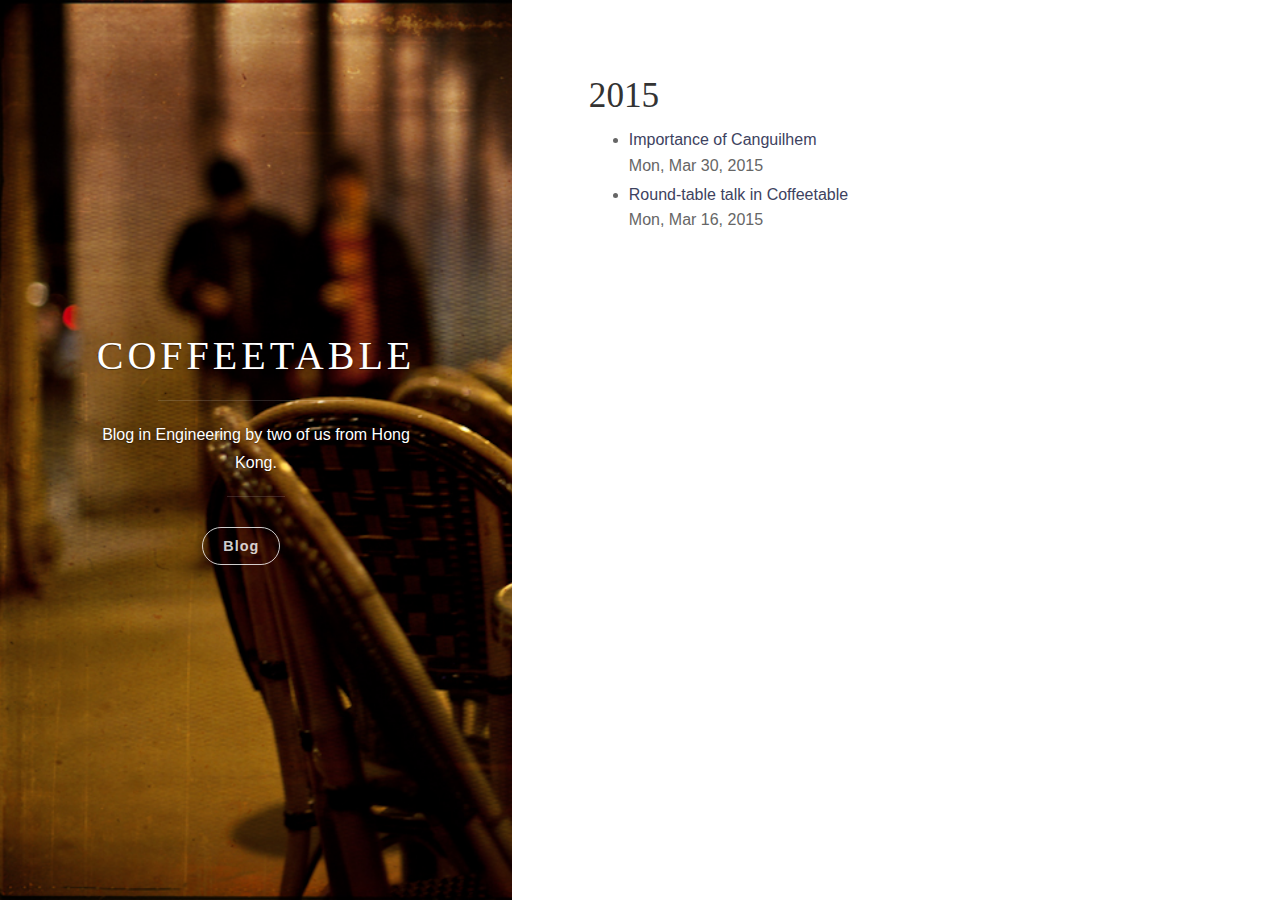
==== post/index.html @ ec307220 "first commit" ====
<!DOCTYPE html>
<html xmlns="http://www.w3.org/1999/xhtml" xml:lang="en" lang="en-us">
<head>
    <meta http-equiv="content-type" content="text/html; charset=utf-8">
    
    <meta name="viewport" content="width=device-width, initial-scale=1.0, maximum-scale=1">
    <title> Posts &middot; COFFEETABLE </title>
    
    <link rel="stylesheet" type="text/css" href="https://coffeetable.github.io/css/uno.min.css" />
    <link rel="stylesheet" type="text/css" href="https://coffeetable.github.io/css/lightGallery.css" />
    
    <link rel="apple-touch-icon-precomposed" sizes="144x144" href="https://coffeetable.github.io/apple-touch-icon-144-precomposed.png">
    <link rel="shortcut icon" href="https://coffeetable.github.io/favicon.ico">
    
    <link href="https://coffeetable.github.io/post/index.xml" rel="alternate" type="application/rss+xml" title="COFFEETABLE" />
    
    <script src="https://coffeetable.github.io/js/jquery.min.js"></script>
    <script src="https://coffeetable.github.io/js/main.min.js">
    </script>
</head>

    <body>
        <span class="mobile btn-mobile-menu">
        <i class="fa fa-bars btn-mobile-menu__icon"></i>
        <i class="fa fa-times btn-mobile-close__icon hidden"> </i>
    </span>

<header class="  panel-cover panel-cover--collapsed "  style="background-image: url(/images/cover.jpg)"  id="scriptHeader">
    <div class="panel-main">
        <div class="panel-main__inner panel-inverted">
            <div class="panel-main__content"> 
                <h1 class="panel-cover__title panel-title">
                    <a href="https://coffeetable.github.io"  title="link to homepage for COFFEETABLE">COFFEETABLE</a>
                </h1>
                <hr class="panel-cover__divider" />
                <p class="panel-cover__description">  Blog in Engineering by two of us from Hong Kong.  </p>
                <hr class="panel-cover__divider panel-cover__divider--secondary" />
                <div class="navigation-wrapper">
                    <nav class="cover-navigation cover-navigation--primary">
                        <ul class="navigation">
                            <li class="navigation__item"><a href="https://coffeetable.github.io/#blog" title="link to COFFEETABLE blog" class="blog-button">Blog</a> </li>
                            </br>  </ul>
                    </nav> <nav class="cover-navigation navigation--social">
    <ul class="navigation">    </br>    </ul>
</nav>
 </div>
            </div>
        </div>
        <div class="panel-cover--overlay"></div>
    </div>
</header>
<noscript>
    <style>
        #scriptHeader {display:none;}
    </style>

    <header class="panel-cover panel-cover--collapsed" style="background-image: url(/images/cover.jpg)">
        <div class="panel-main">
            <div class="panel-main__inner panel-inverted">
                <div class="panel-main__content"> 
                    <h1 class="panel-cover__title panel-title">
                        <a href="https://coffeetable.github.io"  title="link to homepage for COFFEETABLE">COFFEETABLE</a>
                    </h1>
                    <hr class="panel-cover__divider" />
                    <p class="panel-cover__description">  Blog in Engineering by two of us from Hong Kong.  </p>
                    <hr class="panel-cover__divider panel-cover__divider--secondary" />
                    <div class="navigation-wrapper">
                        <nav class="cover-navigation cover-navigation--primary">
                            <ul class="navigation">
                                <li class="navigation__item"><a href="https://coffeetable.github.io/#blog" title="link to COFFEETABLE blog" class="blog-button">Blog</a> </li>
                                </br>  </ul>
                        </nav> <nav class="cover-navigation navigation--social">
    <ul class="navigation">    </br>    </ul>
</nav>
 </div>
                </div>
            </div>
            <div class="panel-cover--overlay"></div>
        </div>
    </header>
</noscript>

        <div class="content-wrapper">
            <div class="content-wrapper__inner">
                
                <h2>2015</h2>
                <ul id="list">
                    
                    <li>
                        <a href="https://coffeetable.github.io/2015/03/30/importance-of-canguilhem/">Importance of Canguilhem </a>
                        <div class="meta">Mon, Mar 30, 2015</div>
                    </li>
                    
                    <li>
                        <a href="https://coffeetable.github.io/2015/03/16/round-table-talk-in-coffeetable/">Round-table talk in Coffeetable </a>
                        <div class="meta">Mon, Mar 16, 2015</div>
                    </li>
                    
                </ul>
                
            </div>
        </div>
    </body>
    
</html>
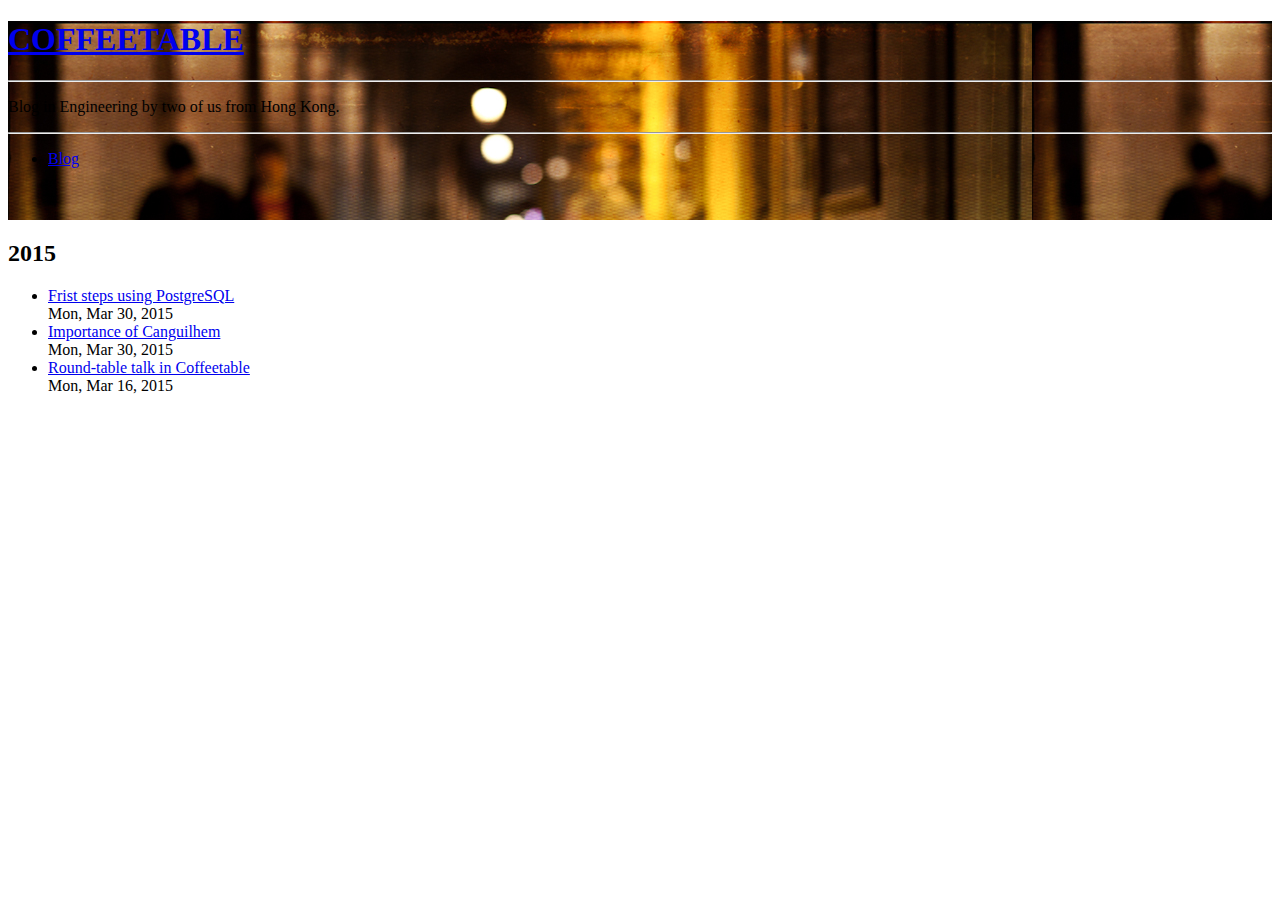
==== commit 64a88cd5: "Posted new article "Frist steps using PostgreSQL"" ====
--- a/post/index.html
+++ b/post/index.html
@@ -6,16 +6,16 @@
     <meta name="viewport" content="width=device-width, initial-scale=1.0, maximum-scale=1">
     <title> Posts &middot; COFFEETABLE </title>
     
-    <link rel="stylesheet" type="text/css" href="https://coffeetable.github.io/css/uno.min.css" />
-    <link rel="stylesheet" type="text/css" href="https://coffeetable.github.io/css/lightGallery.css" />
+    <link rel="stylesheet" type="text/css" href="http://localhost:1313/css/uno.min.css" />
+    <link rel="stylesheet" type="text/css" href="http://localhost:1313/css/lightGallery.css" />
     
-    <link rel="apple-touch-icon-precomposed" sizes="144x144" href="https://coffeetable.github.io/apple-touch-icon-144-precomposed.png">
-    <link rel="shortcut icon" href="https://coffeetable.github.io/favicon.ico">
+    <link rel="apple-touch-icon-precomposed" sizes="144x144" href="http://localhost:1313/apple-touch-icon-144-precomposed.png">
+    <link rel="shortcut icon" href="http://localhost:1313/favicon.ico">
     
-    <link href="https://coffeetable.github.io/post/index.xml" rel="alternate" type="application/rss+xml" title="COFFEETABLE" />
+    <link href="http://localhost:1313/post/index.xml" rel="alternate" type="application/rss+xml" title="COFFEETABLE" />
     
-    <script src="https://coffeetable.github.io/js/jquery.min.js"></script>
-    <script src="https://coffeetable.github.io/js/main.min.js">
+    <script src="http://localhost:1313/js/jquery.min.js"></script>
+    <script src="http://localhost:1313/js/main.min.js">
     </script>
 </head>
 
@@ -30,7 +30,7 @@
         <div class="panel-main__inner panel-inverted">
             <div class="panel-main__content"> 
                 <h1 class="panel-cover__title panel-title">
-                    <a href="https://coffeetable.github.io"  title="link to homepage for COFFEETABLE">COFFEETABLE</a>
+                    <a href="http://localhost:1313"  title="link to homepage for COFFEETABLE">COFFEETABLE</a>
                 </h1>
                 <hr class="panel-cover__divider" />
                 <p class="panel-cover__description">  Blog in Engineering by two of us from Hong Kong.  </p>
@@ -38,7 +38,7 @@
                 <div class="navigation-wrapper">
                     <nav class="cover-navigation cover-navigation--primary">
                         <ul class="navigation">
-                            <li class="navigation__item"><a href="https://coffeetable.github.io/#blog" title="link to COFFEETABLE blog" class="blog-button">Blog</a> </li>
+                            <li class="navigation__item"><a href="http://localhost:1313/#blog" title="link to COFFEETABLE blog" class="blog-button">Blog</a> </li>
                             </br>  </ul>
                     </nav> <nav class="cover-navigation navigation--social">
     <ul class="navigation">    </br>    </ul>
@@ -59,7 +59,7 @@
             <div class="panel-main__inner panel-inverted">
                 <div class="panel-main__content"> 
                     <h1 class="panel-cover__title panel-title">
-                        <a href="https://coffeetable.github.io"  title="link to homepage for COFFEETABLE">COFFEETABLE</a>
+                        <a href="http://localhost:1313"  title="link to homepage for COFFEETABLE">COFFEETABLE</a>
                     </h1>
                     <hr class="panel-cover__divider" />
                     <p class="panel-cover__description">  Blog in Engineering by two of us from Hong Kong.  </p>
@@ -67,7 +67,7 @@
                     <div class="navigation-wrapper">
                         <nav class="cover-navigation cover-navigation--primary">
                             <ul class="navigation">
-                                <li class="navigation__item"><a href="https://coffeetable.github.io/#blog" title="link to COFFEETABLE blog" class="blog-button">Blog</a> </li>
+                                <li class="navigation__item"><a href="http://localhost:1313/#blog" title="link to COFFEETABLE blog" class="blog-button">Blog</a> </li>
                                 </br>  </ul>
                         </nav> <nav class="cover-navigation navigation--social">
     <ul class="navigation">    </br>    </ul>
@@ -87,12 +87,17 @@
                 <ul id="list">
                     
                     <li>
-                        <a href="https://coffeetable.github.io/2015/03/30/importance-of-canguilhem/">Importance of Canguilhem </a>
+                        <a href="http://localhost:1313/2015/03/30/frist-steps-using-postgresql/">Frist steps using PostgreSQL </a>
                         <div class="meta">Mon, Mar 30, 2015</div>
                     </li>
                     
                     <li>
-                        <a href="https://coffeetable.github.io/2015/03/16/round-table-talk-in-coffeetable/">Round-table talk in Coffeetable </a>
+                        <a href="http://localhost:1313/2015/03/30/importance-of-canguilhem/">Importance of Canguilhem </a>
+                        <div class="meta">Mon, Mar 30, 2015</div>
+                    </li>
+                    
+                    <li>
+                        <a href="http://localhost:1313/2015/03/16/round-table-talk-in-coffeetable/">Round-table talk in Coffeetable </a>
                         <div class="meta">Mon, Mar 16, 2015</div>
                     </li>
                     
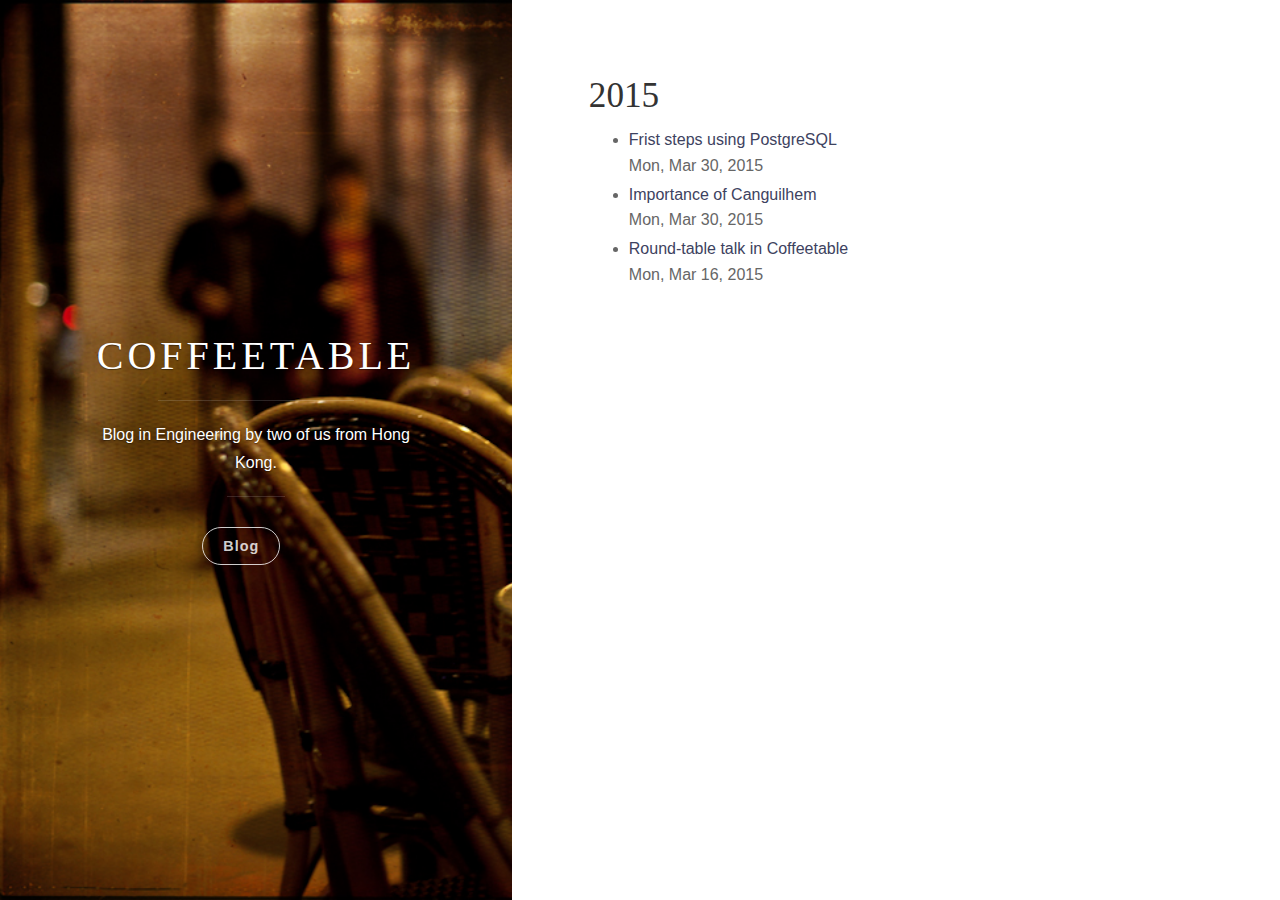
==== commit 3cb7f8d3: "rebuilding site 2015年 3月30日 月曜日 16時30分50秒 JST" ====
--- a/post/index.html
+++ b/post/index.html
@@ -6,16 +6,16 @@
     <meta name="viewport" content="width=device-width, initial-scale=1.0, maximum-scale=1">
     <title> Posts &middot; COFFEETABLE </title>
     
-    <link rel="stylesheet" type="text/css" href="http://localhost:1313/css/uno.min.css" />
-    <link rel="stylesheet" type="text/css" href="http://localhost:1313/css/lightGallery.css" />
+    <link rel="stylesheet" type="text/css" href="https://coffeetable.github.io/css/uno.min.css" />
+    <link rel="stylesheet" type="text/css" href="https://coffeetable.github.io/css/lightGallery.css" />
     
-    <link rel="apple-touch-icon-precomposed" sizes="144x144" href="http://localhost:1313/apple-touch-icon-144-precomposed.png">
-    <link rel="shortcut icon" href="http://localhost:1313/favicon.ico">
+    <link rel="apple-touch-icon-precomposed" sizes="144x144" href="https://coffeetable.github.io/apple-touch-icon-144-precomposed.png">
+    <link rel="shortcut icon" href="https://coffeetable.github.io/favicon.ico">
     
-    <link href="http://localhost:1313/post/index.xml" rel="alternate" type="application/rss+xml" title="COFFEETABLE" />
+    <link href="https://coffeetable.github.io/post/index.xml" rel="alternate" type="application/rss+xml" title="COFFEETABLE" />
     
-    <script src="http://localhost:1313/js/jquery.min.js"></script>
-    <script src="http://localhost:1313/js/main.min.js">
+    <script src="https://coffeetable.github.io/js/jquery.min.js"></script>
+    <script src="https://coffeetable.github.io/js/main.min.js">
     </script>
 </head>
 
@@ -30,7 +30,7 @@
         <div class="panel-main__inner panel-inverted">
             <div class="panel-main__content"> 
                 <h1 class="panel-cover__title panel-title">
-                    <a href="http://localhost:1313"  title="link to homepage for COFFEETABLE">COFFEETABLE</a>
+                    <a href="https://coffeetable.github.io"  title="link to homepage for COFFEETABLE">COFFEETABLE</a>
                 </h1>
                 <hr class="panel-cover__divider" />
                 <p class="panel-cover__description">  Blog in Engineering by two of us from Hong Kong.  </p>
@@ -38,7 +38,7 @@
                 <div class="navigation-wrapper">
                     <nav class="cover-navigation cover-navigation--primary">
                         <ul class="navigation">
-                            <li class="navigation__item"><a href="http://localhost:1313/#blog" title="link to COFFEETABLE blog" class="blog-button">Blog</a> </li>
+                            <li class="navigation__item"><a href="https://coffeetable.github.io/#blog" title="link to COFFEETABLE blog" class="blog-button">Blog</a> </li>
                             </br>  </ul>
                     </nav> <nav class="cover-navigation navigation--social">
     <ul class="navigation">    </br>    </ul>
@@ -59,7 +59,7 @@
             <div class="panel-main__inner panel-inverted">
                 <div class="panel-main__content"> 
                     <h1 class="panel-cover__title panel-title">
-                        <a href="http://localhost:1313"  title="link to homepage for COFFEETABLE">COFFEETABLE</a>
+                        <a href="https://coffeetable.github.io"  title="link to homepage for COFFEETABLE">COFFEETABLE</a>
                     </h1>
                     <hr class="panel-cover__divider" />
                     <p class="panel-cover__description">  Blog in Engineering by two of us from Hong Kong.  </p>
@@ -67,7 +67,7 @@
                     <div class="navigation-wrapper">
                         <nav class="cover-navigation cover-navigation--primary">
                             <ul class="navigation">
-                                <li class="navigation__item"><a href="http://localhost:1313/#blog" title="link to COFFEETABLE blog" class="blog-button">Blog</a> </li>
+                                <li class="navigation__item"><a href="https://coffeetable.github.io/#blog" title="link to COFFEETABLE blog" class="blog-button">Blog</a> </li>
                                 </br>  </ul>
                         </nav> <nav class="cover-navigation navigation--social">
     <ul class="navigation">    </br>    </ul>
@@ -87,17 +87,17 @@
                 <ul id="list">
                     
                     <li>
-                        <a href="http://localhost:1313/2015/03/30/frist-steps-using-postgresql/">Frist steps using PostgreSQL </a>
+                        <a href="https://coffeetable.github.io/2015/03/30/frist-steps-using-postgresql/">Frist steps using PostgreSQL </a>
                         <div class="meta">Mon, Mar 30, 2015</div>
                     </li>
                     
                     <li>
-                        <a href="http://localhost:1313/2015/03/30/importance-of-canguilhem/">Importance of Canguilhem </a>
+                        <a href="https://coffeetable.github.io/2015/03/30/importance-of-canguilhem/">Importance of Canguilhem </a>
                         <div class="meta">Mon, Mar 30, 2015</div>
                     </li>
                     
                     <li>
-                        <a href="http://localhost:1313/2015/03/16/round-table-talk-in-coffeetable/">Round-table talk in Coffeetable </a>
+                        <a href="https://coffeetable.github.io/2015/03/16/round-table-talk-in-coffeetable/">Round-table talk in Coffeetable </a>
                         <div class="meta">Mon, Mar 16, 2015</div>
                     </li>
                     
